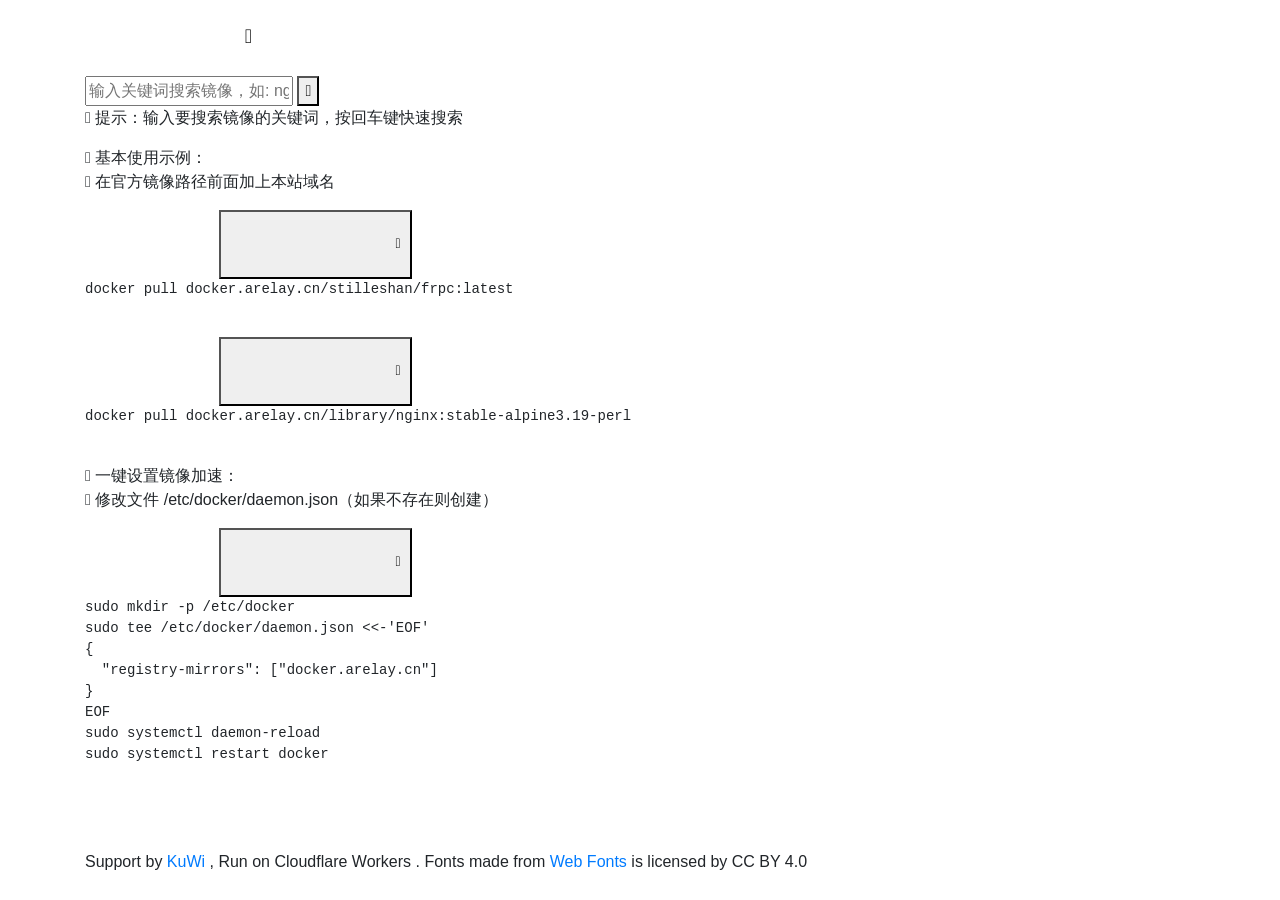
==== index.html @ 7a45faf6 "Add files via upload" ====
<!DOCTYPE html>
<html>
<head>
    <title>Docker Hub 镜像搜索</title>
    <meta charset="UTF-8">
	<link rel="shortcut icon" href="https://kuwinet.github.io/favicon.ico">
    <meta name="viewport" content="width=device-width, initial-scale=1.0">
	<!-- Bootstrap CSS -->
	<link rel="stylesheet" href="https://cdn.jsdelivr.net/npm/bootstrap@4.6.1/dist/css/bootstrap.min.css">
	<!-- Custom CSS -->
	<link href="https://kuwinet.github.io/css/navbar.css" rel="stylesheet">
	<link href="https://kuwinet.github.io/css/basic.css" rel="stylesheet">
	<link rel="stylesheet" href="https://kuwinet.github.io/d-proxy/style.css">
</head>
<body>
	<nav class="navbar navbar-expand-custom navbar-mainbg">
	    <div class="navbar-content">
	        <a class="navbar-brand navbar-logo" href="https://arelay.cn/"><svg xmlns="http://www.w3.org/2000/svg" height="50" viewBox="0 0 2000 512">
	                <image href="https://kuwinet.github.io/images/logo.webp" />
	            </svg></a>
	        <button class="navbar-toggler" type="button" data-toggle="collapse" data-target="#navbarSupportedContent" aria-controls="navbarSupportedContent" aria-expanded="false" aria-label="Toggle navigation">
	            <span class="iconfont">&#xe63c;</span>
	        </button>
	        <div class="collapse navbar-collapse" id="navbarSupportedContent">
	            <ul class="navbar-nav ml-auto">
	                <div class="hori-selector">
	                    <div class="left"></div>
	                    <div class="right"></div>
	                </div>
	                <li class="nav-item">
	                    <a class="nav-link" href="https://arelay.cn/"><span class="iconfont">&#xe7ab;</span> Github 加速</a>
	                </li>
	                <li class="nav-item active">
	                    <a class="nav-link" href="https://docker.arelay.cn/"><span class="iconfont">&#xe6cc;</span> Docker 加速</a>
	                </li>
	                <li class="nav-item">
	                    <a class="nav-link" href="https://kuwi.net/" target="_blank"><span class="iconfont">&#xe609;</span> KuWi 分享</a>
	                </li>
	                <li class="nav-item">
	                    <a class="nav-link" href="https://www.afrp.net/" target="_blank"><span class="iconfont">&#xe6ea;</span> aFrp 免费FRP服务</a>
	                </li>
	            </ul>
	        </div>
	    </div>
	</nav>
				  
    <div class="container">
        <div class="search-container">
            <input type="text" id="search-input" placeholder="输入关键词搜索镜像，如: nginx, mysql, redis...">
            <button id="search-button" title="搜索"><span class="iconfont">&#xe63d;</span>
            </button>
        </div>
		<div class="tips">
			<p style="text-align: left;"><span class="iconfont">&#xe763;</span> 提示：输入要搜索镜像的关键词，按回车键快速搜索</p>
		</div>
        <div class="example">
            <div class="example-title"><span class="iconfont">&#xe655;</span>️️️ 基本使用示例：</div>
            <p><span class="iconfont">&#xe600;</span>️️️ 在官方镜像路径前面加上本站域名</p>
            <pre>
                <button class="copy-button" data-clipboard-target="#code1">
                    <span class="copy-icon">&#xe60f;</span>
                </button>
<code class="language-bash" id="code1">docker pull docker.arelay.cn/stilleshan/frpc:latest</code>
            </pre>
            <pre>
                <button class="copy-button" data-clipboard-target="#code2">
                    <span class="copy-icon">&#xe60f;</span>
                </button>
<code class="language-bash" id="code2">docker pull docker.arelay.cn/library/nginx:stable-alpine3.19-perl</code>
            </pre>
        </div>
        <div class="example">
            <div class="example-title"><span class="iconfont">&#xe617;</span>️️️ 一键设置镜像加速：</div>
            <p><span class="iconfont">&#xe600;</span>️️️ 修改文件 <span class="tag">/etc/docker/daemon.json</span>（如果不存在则创建）</p>
            <pre>
                <button class="copy-button" data-clipboard-target="#code3">
                    <span class="copy-icon">&#xe60f;</span>
                </button>
<code class="language-bash" id="code3">sudo mkdir -p /etc/docker
sudo tee /etc/docker/daemon.json <<-'EOF'
{
  "registry-mirrors": ["docker.arelay.cn"]
}
EOF
sudo systemctl daemon-reload
sudo systemctl restart docker</code>
            </pre>
        </div>
        <p style="position: sticky;top: calc(100% - 2.5em);">
            <br><br>
            Support by <a href="https://kuwi.net/" target="_blank">KuWi</a> ,  Run on Cloudflare Workers . Fonts made from <a href="http://www.onlinewebfonts.com">Web Fonts</a> is licensed by CC BY 4.0
        </p>
    </div>
	<!-- jQuery -->
	<script src="https://cdn.jsdelivr.net/npm/jquery@3.4.1/dist/jquery.min.js"></script>
	
	<!-- Popper.js -->
	<script src="https://cdn.jsdelivr.net/npm/popper.js@1.16.1/dist/umd/popper.min.js"></script>
	
	<!-- Bootstrap JS -->
	<script src="https://cdn.jsdelivr.net/npm/bootstrap@4.5.2/dist/js/bootstrap.min.js"></script>
	
	<!-- Custom JS -->
	<script src="https://kuwinet.github.io/js/navbar.js"></script>
	<script src="https://kuwinet.github.io/d-proxy/script.js"></script>
</body>
</html>
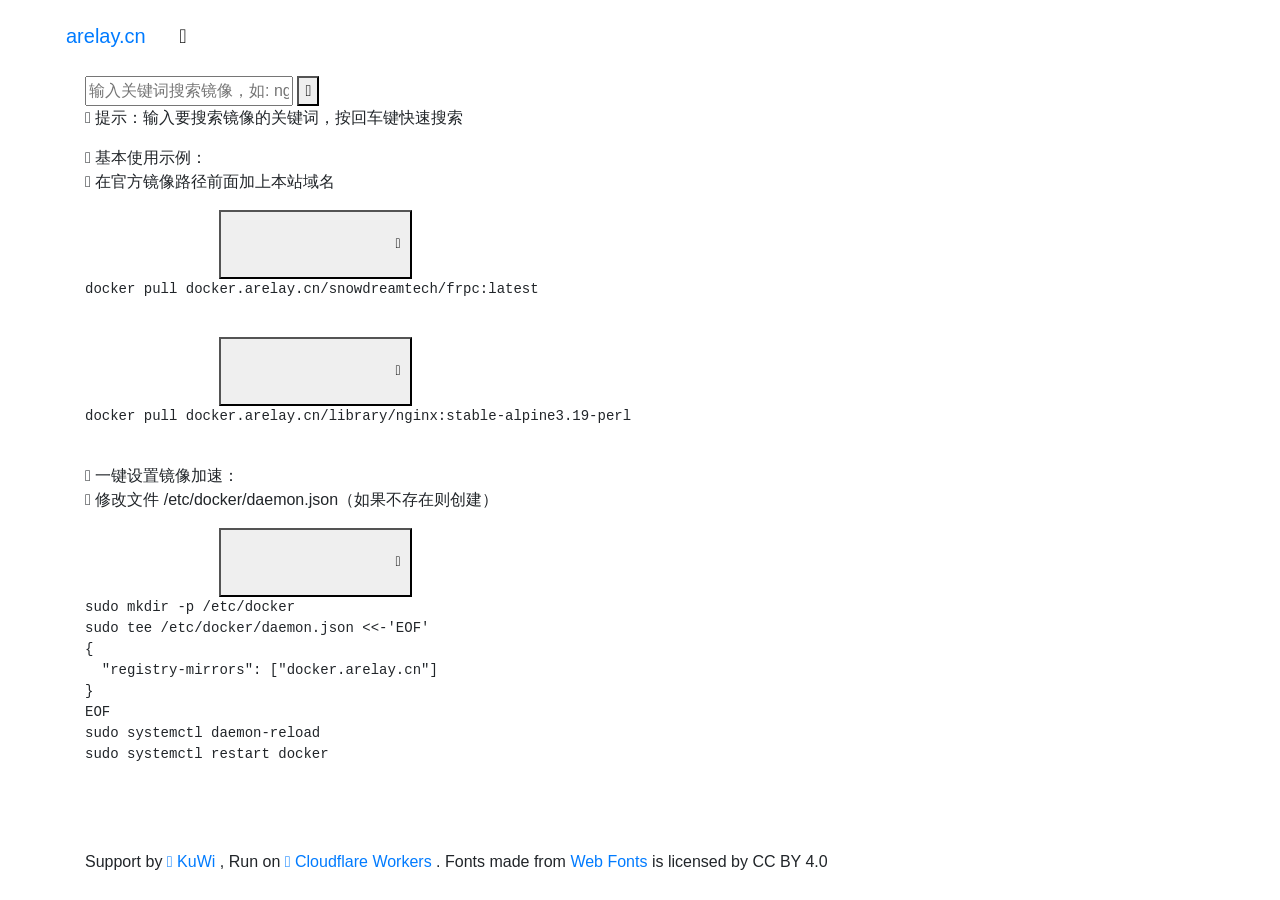
==== commit aca9550f: "update" ====
--- a/index.html
+++ b/index.html
@@ -15,9 +15,9 @@
 <body>
 	<nav class="navbar navbar-expand-custom navbar-mainbg">
 	    <div class="navbar-content">
-	        <a class="navbar-brand navbar-logo" href="https://arelay.cn/"><svg xmlns="http://www.w3.org/2000/svg" height="50" viewBox="0 0 2000 512">
-	                <image href="https://kuwinet.github.io/images/logo.webp" />
-	            </svg></a>
+	        <a class="navbar-brand navbar-logo" href="https://arelay.cn/"><svg xmlns="http://www.w3.org/2000/svg" height="50" viewBox="0 0 512 512">
+	                <image href="https://kuwinet.github.io/images/logo.svg" />
+	            </svg>arelay.cn</a>
 	        <button class="navbar-toggler" type="button" data-toggle="collapse" data-target="#navbarSupportedContent" aria-controls="navbarSupportedContent" aria-expanded="false" aria-label="Toggle navigation">
 	            <span class="iconfont">&#xe63c;</span>
 	        </button>
@@ -60,7 +60,7 @@
                 <button class="copy-button" data-clipboard-target="#code1">
                     <span class="copy-icon">&#xe60f;</span>
                 </button>
-<code class="language-bash" id="code1">docker pull docker.arelay.cn/stilleshan/frpc:latest</code>
+<code class="language-bash" id="code1">docker pull docker.arelay.cn/snowdreamtech/frpc:latest</code>
             </pre>
             <pre>
                 <button class="copy-button" data-clipboard-target="#code2">
@@ -88,7 +88,7 @@
         </div>
         <p style="position: sticky;top: calc(100% - 2.5em);">
             <br><br>
-            Support by <a href="https://kuwi.net/" target="_blank">KuWi</a> ,  Run on Cloudflare Workers . Fonts made from <a href="http://www.onlinewebfonts.com">Web Fonts</a> is licensed by CC BY 4.0
+            Support by <a href="https://kuwi.net/" target="_blank"><span class="iconfont">&#xe609;</span> KuWi</a> ,  Run on <a href="https://workers.cloudflare.com/" target="_blank"><span class="iconfont">&#xebf2;</span> Cloudflare Workers</a> . Fonts made from <a href="http://www.onlinewebfonts.com" target="_blank">Web Fonts</a> is licensed by CC BY 4.0
         </p>
     </div>
 	<!-- jQuery -->
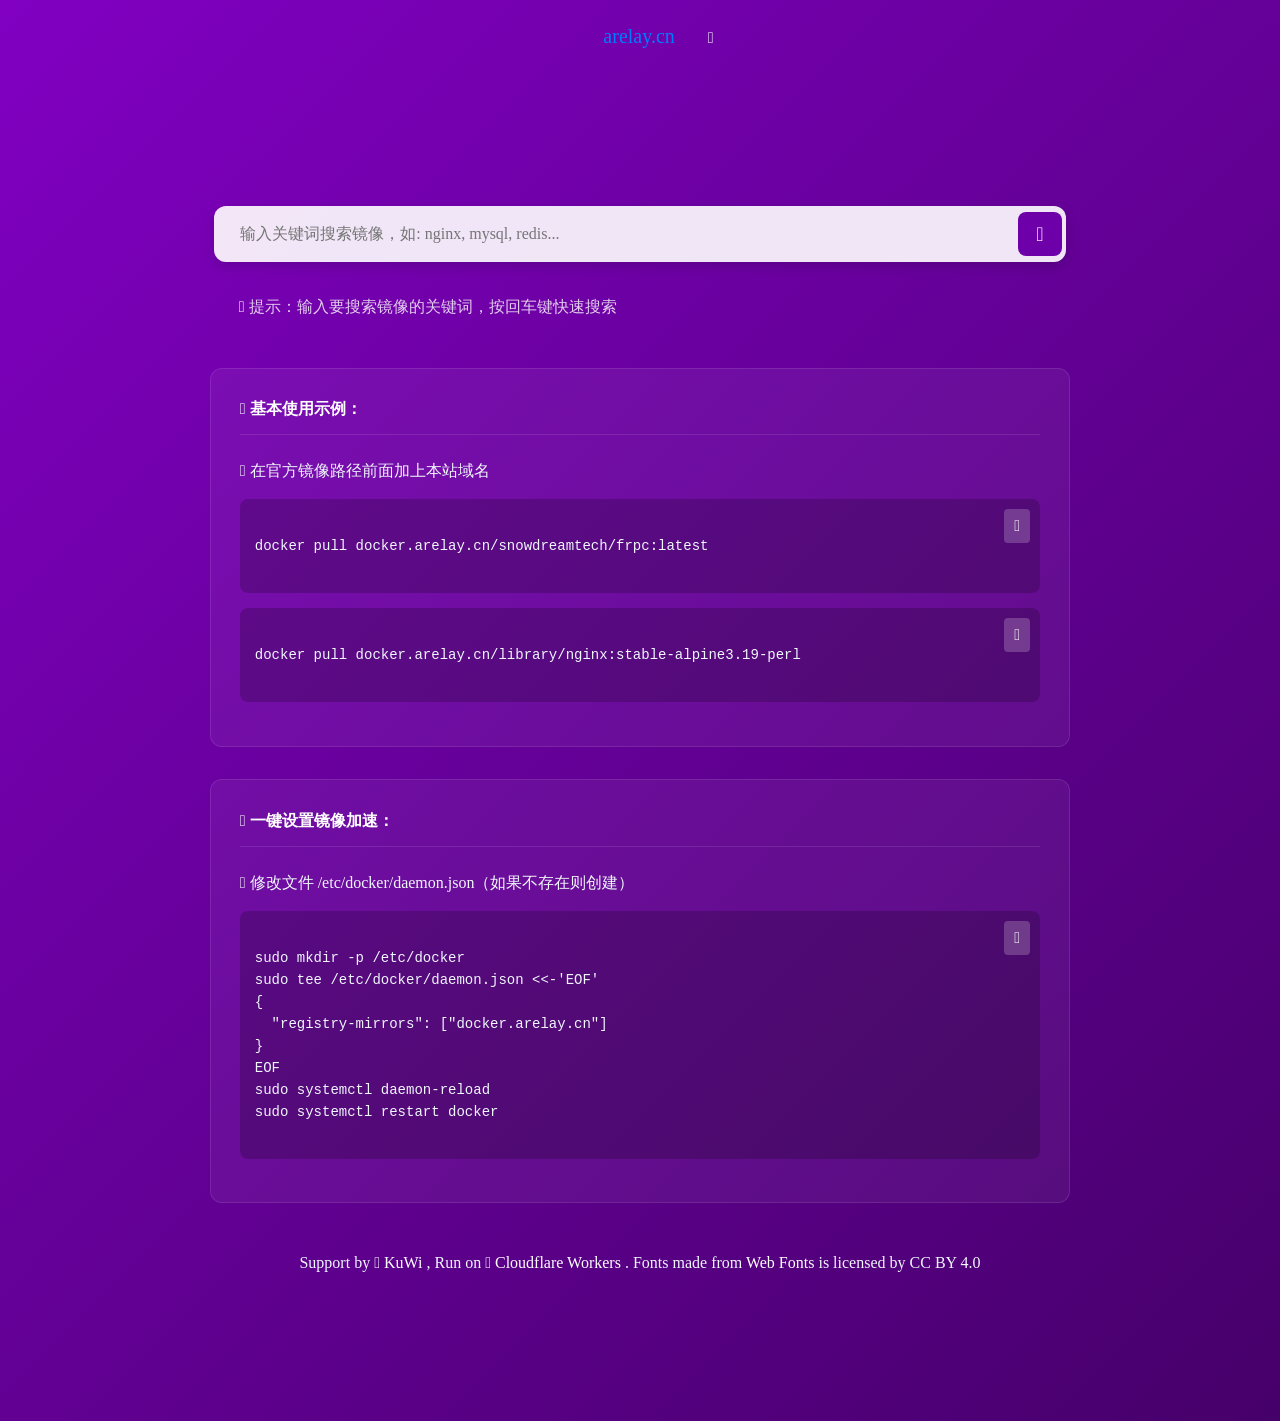
==== commit 66ad3035: "更新 index.html" ====
--- a/index.html
+++ b/index.html
@@ -10,7 +10,7 @@
 	<!-- Custom CSS -->
 	<link href="https://kuwinet.github.io/css/navbar.css" rel="stylesheet">
 	<link href="https://kuwinet.github.io/css/basic.css" rel="stylesheet">
-	<link rel="stylesheet" href="https://kuwinet.github.io/d-proxy/style.css">
+	<link rel="stylesheet" href="https://kuwinet.github.io/CF-Dockerhub/style.css">
 </head>
 <body>
 	<nav class="navbar navbar-expand-custom navbar-mainbg">
@@ -102,6 +102,6 @@
 	
 	<!-- Custom JS -->
 	<script src="https://kuwinet.github.io/js/navbar.js"></script>
-	<script src="https://kuwinet.github.io/d-proxy/script.js"></script>
+	<script src="https://kuwinet.github.io/CF-Dockerhub/script.js"></script>
 </body>
 </html>
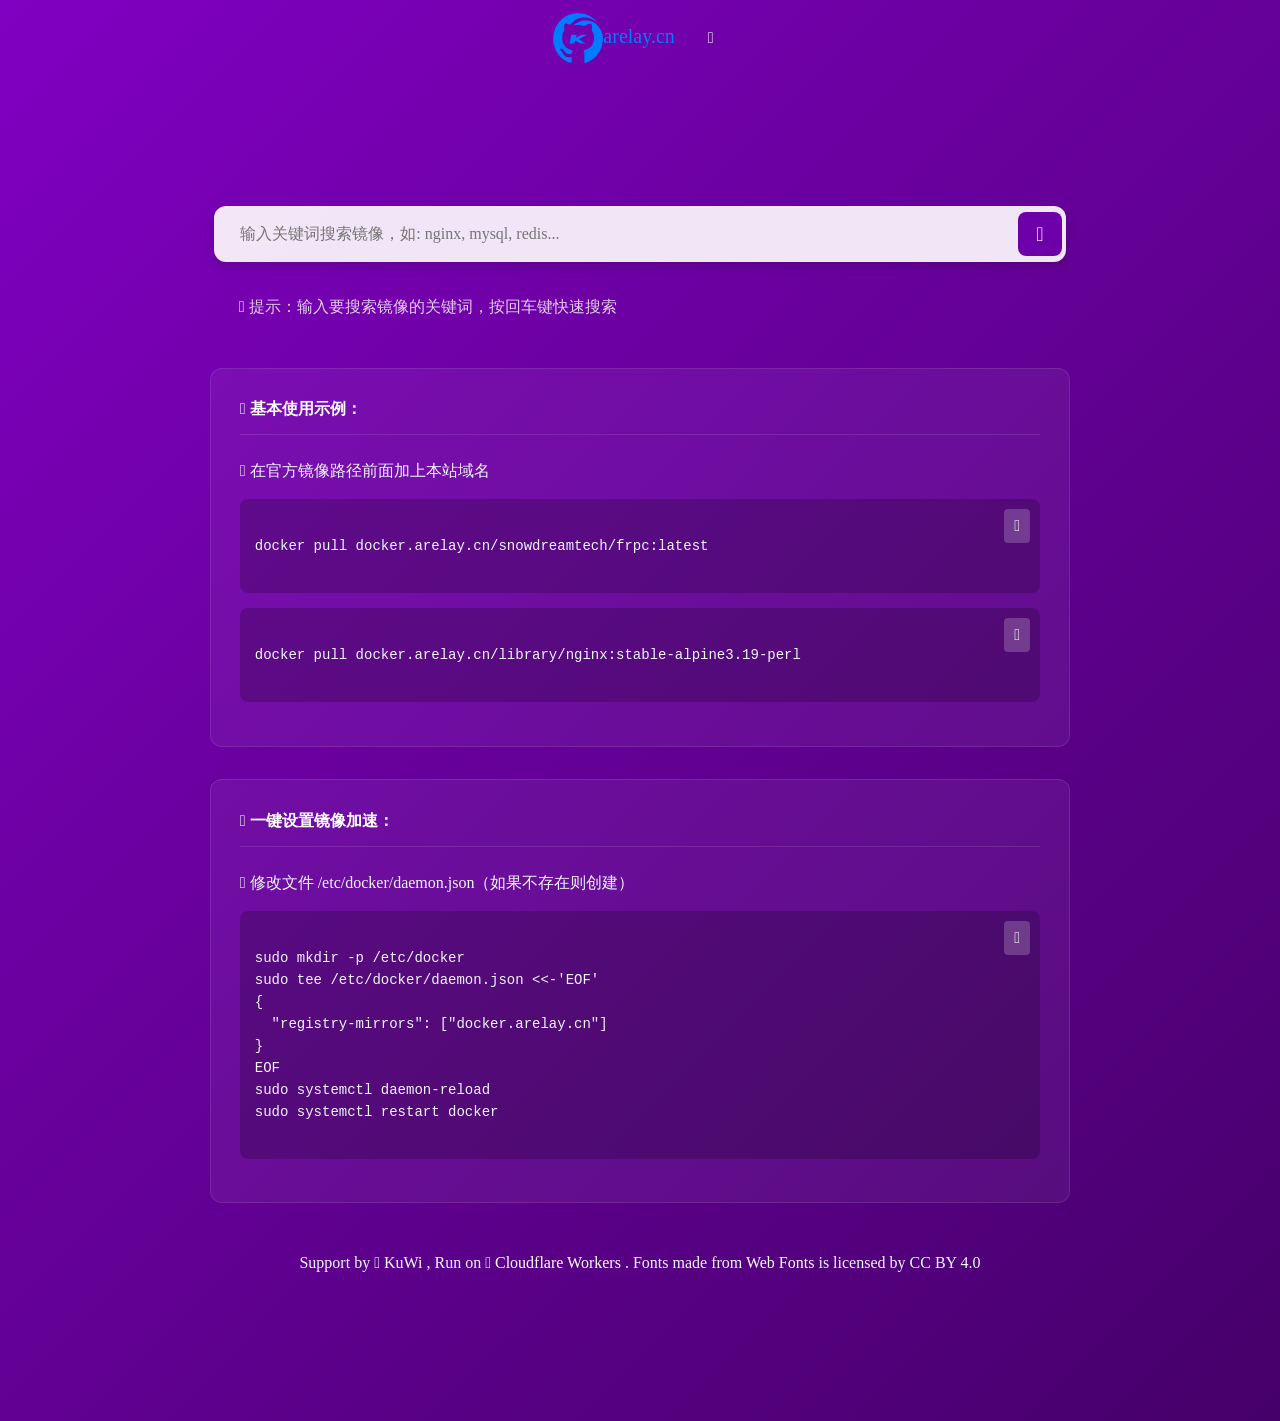
==== commit 6a843451: "Update index.html" ====
--- a/index.html
+++ b/index.html
@@ -15,9 +15,7 @@
 <body>
 	<nav class="navbar navbar-expand-custom navbar-mainbg">
 	    <div class="navbar-content">
-	        <a class="navbar-brand navbar-logo" href="https://arelay.cn/"><svg xmlns="http://www.w3.org/2000/svg" height="50" viewBox="0 0 512 512">
-	                <image href="https://kuwinet.github.io/images/logo.svg" />
-	            </svg>arelay.cn</a>
+	        <a class="navbar-brand navbar-logo" href="https://docker.arelay.cn/"><svg t="1745304037880" class="icon" viewBox="0 0 1024 1024" version="1.1" xmlns="http://www.w3.org/2000/svg" p-id="5857" width="50" height="50"><path d="M339.793 1016.03c-46.16-15.87-98.994-44.87-142.51-78.225-18.053-13.838-51.386-45.977-70.906-68.367C68.884 803.493 28.653 715.93 11.08 618.492c-6.546-36.3-8.392-85.44-5.215-138.893 2.386-40.15 9.822-78.348 23.605-121.252 26.773-83.335 65.633-146.52 129.103-209.911 25.66-25.629 40.291-38.062 64.963-55.203C297.894 41.57 384.107 10.914 471.844 4.939c29.365-2 96.737 0.19 122.676 3.988 70.125 10.267 143.666 39.439 204.02 80.928 20.125 13.834 36.147 26.89 58.735 47.863 24.347 22.606 59.561 61.786 57.463 63.933-0.433 0.444-8.4-5.892-17.706-14.08-57.19-50.32-123.372-82.02-192.92-92.405-22.682-3.387-93.133-3.87-110.333-0.756-64.104 11.605-120.225 36.204-170.737 74.837-17.565 13.435-52.85 47.849-68.661 66.968l-7.416 8.968-19.137-8.499c-50.672-22.505-76.641-26.114-85.816-11.925-5.24 8.103-9.418 21.161-11.265 35.209-2.326 17.685-0.918 70.73 2.219 83.629 2.931 12.05 3.988 9.227-14.186 37.899-14.749 23.267-20.88 35.964-24.14 49.99-5.574 23.986-6.453 114.83-1.397 144.496 9.694 56.891 45.05 112.42 88.397 138.835 13.227 8.06 38.05 19.247 58.153 26.208 23.887 8.271 64.422 31.029 64.422 36.168 0 1.163-2.232 7.145-4.959 13.292-2.727 6.148-6.15 14.929-7.608 19.513-6.658 20.95-10.027 23.611-36.722 29.011-20.764 4.2-42.077 3.357-56.275-2.226-19.823-7.796-33.97-19.886-63.288-54.09-23.477-27.389-33.18-36.441-46.24-43.137-21.201-10.868-40.109-10.891-53.616-0.065-2.739 2.195-1.657 3.569 23.014 29.206 26.674 27.72 28.066 29.602 50.185 67.825 27.348 47.26 40.698 59.08 75.55 66.895 10.73 2.406 19.001 2.814 56.012 2.762l43.424-0.06-0.476 49.318c-0.513 53.188-0.613 53.891-9.052 63.336-4.589 5.136-13.525 4.423-34.371-2.744z" fill="currentColor" p-id="5858"></path><path d="M649.11 1017.688l-5.974-4.496-0.983-68.502c-0.54-37.676-0.983-82.782-0.983-100.235v-31.733l-8.145-15.54c-4.48-8.548-8.133-16.492-8.117-17.655 0.032-2.406 30.263-23.06 43.66-29.83 4.887-2.469 15.884-7.036 24.436-10.15 57.902-21.076 97.682-55.272 121.944-104.825 18.188-37.148 29.411-95.574 26.886-139.97-2.66-46.77-11.642-76.357-35.686-117.547-13.913-23.834-13.885-23.707-9.954-45.38 6.237-34.394 0.014-94.547-11.368-109.882-2.66-3.585-3.555-3.782-16.587-3.65-9.328 0.094-17.599 1.225-25.622 3.506-21.472 6.102-58.961 22.782-76.87 34.202-5.779 3.686-13.727 8.158-17.661 9.938-6.999 3.167-7.401 3.183-18.513 0.73-6.247-1.38-22.687-5.489-36.534-9.133-41.793-10.998-48.253-11.94-81.454-11.876-31.904 0.062-47.969 2.039-73.065 8.992-7.604 2.107-14.51 3.598-15.347 3.312-3.24-1.105 33.856-33.266 55.195-47.851 42.338-28.938 97.405-50.042 147.252-56.435 19.404-2.488 69.261-2.094 89.599 0.709 116.293 16.026 218.834 94.388 271.852 207.75 14.503 31.01 25.338 65.448 30.936 98.334 9.534 56 3.04 139.488-16.32 209.804-41.234 149.756-145.846 271.573-285.059 331.941-19.326 8.381-52.737 19.967-57.577 19.967-2.183 0-6.657-2.023-9.942-4.495z" fill="currentColor" p-id="5859"></path><path d="M338.558 624.084c-1.9-1.946-0.865-7.477 15.384-82.144 9.004-41.374 16.415-77.916 16.469-81.203 0.073-4.456-0.753-6.682-3.252-8.753-1.842-1.527-2.867-3.27-2.277-3.875 1.444-1.478 115.787-1.414 117.234 0.066 0.626 0.64-1.317 10.295-4.32 21.454-5.961 22.166-6.527 26.639-3.366 26.639 3.017 0 30.254-12.186 72.416-32.4l36.741-17.615 49.896 0.112c27.442 0.062 52.894 0.631 56.56 1.265l6.664 1.153-84.045 42.655c-65.889 33.44-84.046 43.263-84.046 45.467 0 3.203 8.645 8.377 74.049 44.314 50.372 27.678 71.28 39.866 71.595 41.736 0.135 0.807-24.03 1.547-58.083 1.778l-58.316 0.397-40.91-24.075c-44.217-26.022-58.053-33.554-61.637-33.554-2.807 0-3.616 2.124-11.451 30.045-3.414 12.167-7.4 23.343-8.859 24.835-2.434 2.492-6.44 2.713-49.054 2.713-25.523 0-46.849-0.454-47.392-1.01z" fill="currentColor" p-id="5860"></path></svg><span class="text">arelay.cn</span></a>
 	        <button class="navbar-toggler" type="button" data-toggle="collapse" data-target="#navbarSupportedContent" aria-controls="navbarSupportedContent" aria-expanded="false" aria-label="Toggle navigation">
 	            <span class="iconfont">&#xe63c;</span>
 	        </button>
